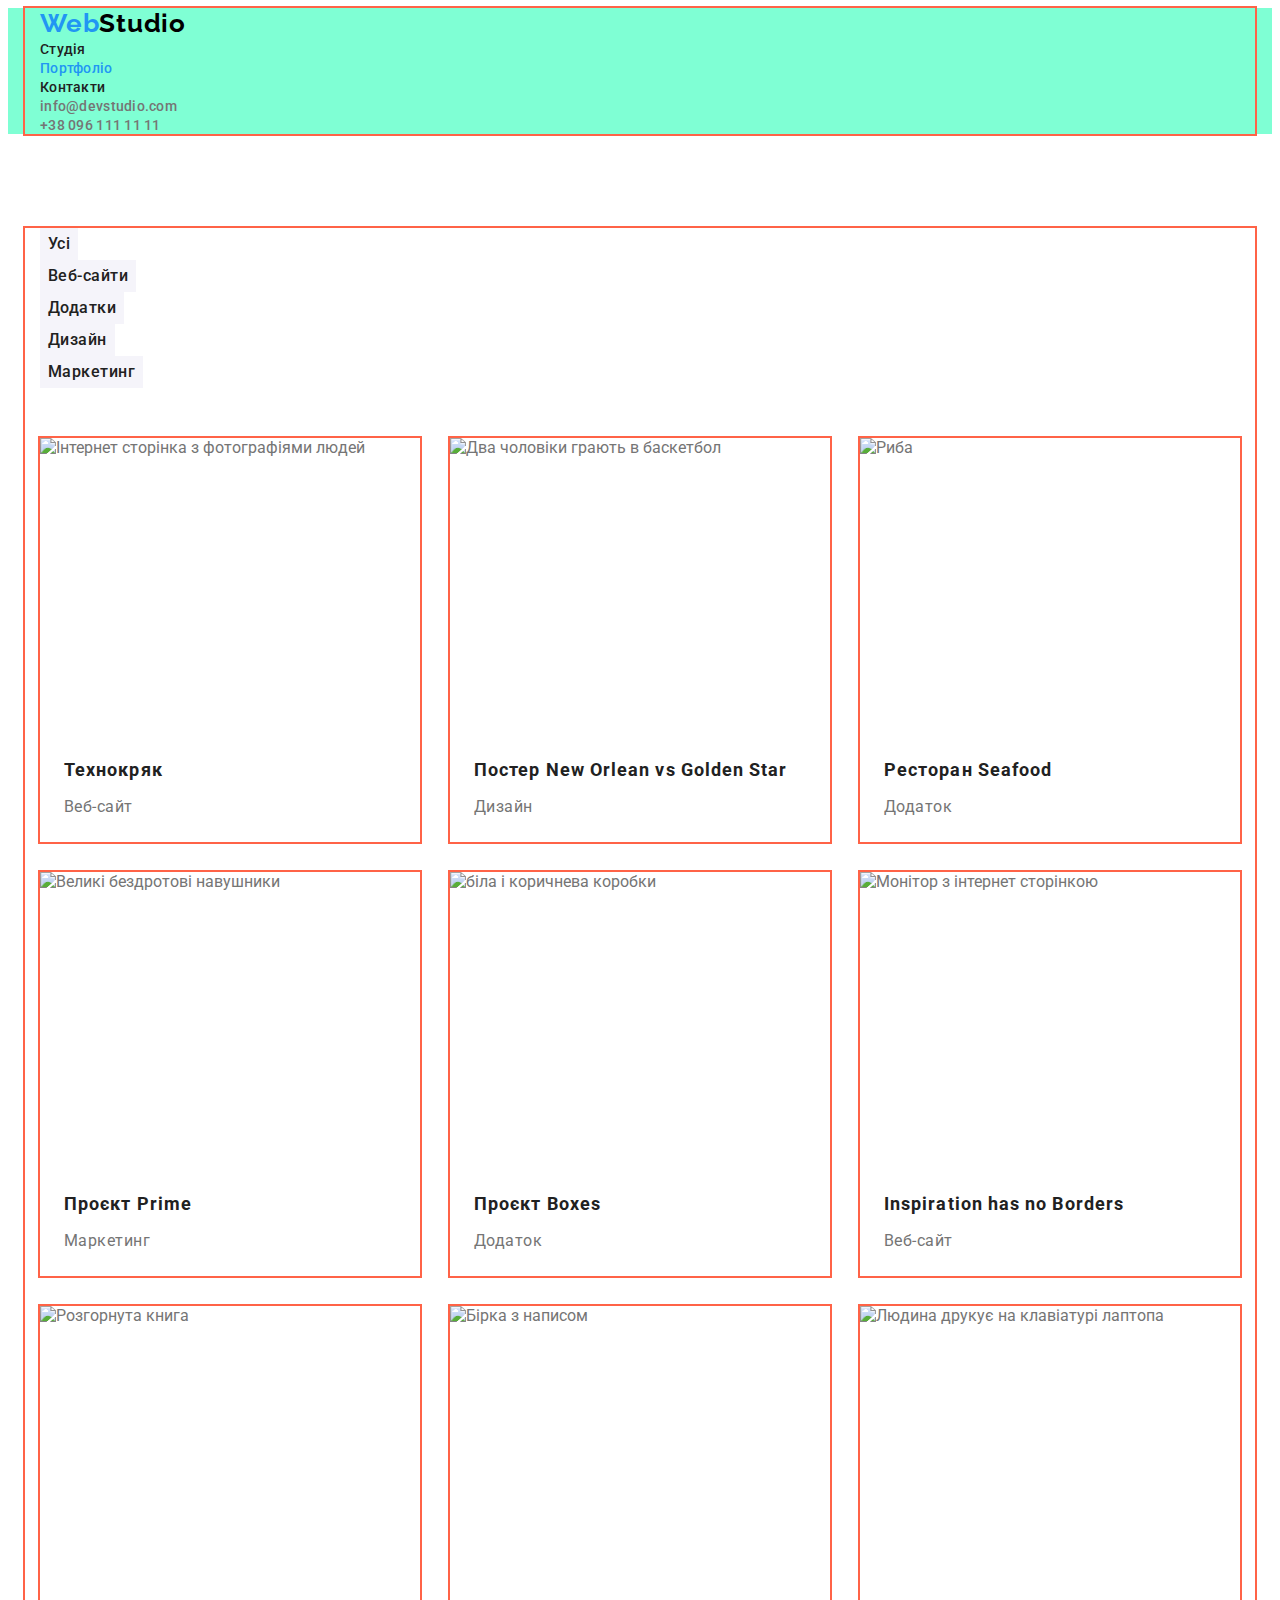
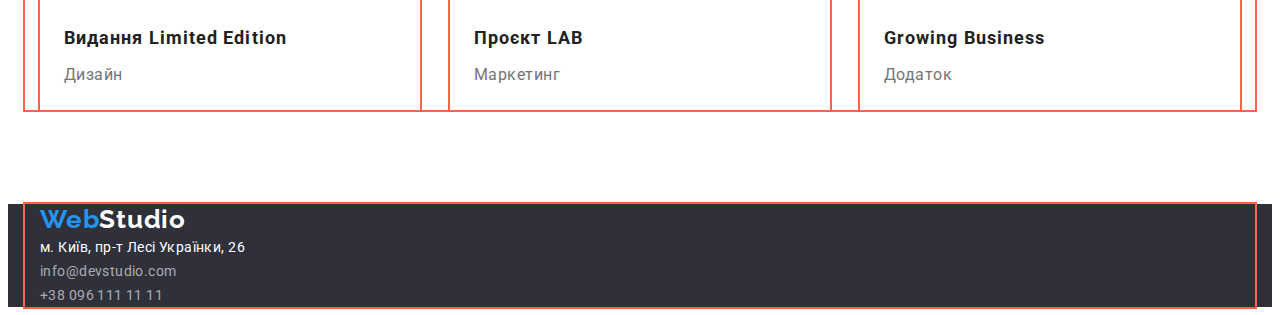
==== portfolio.html @ 8d4c9005 "adds edits" ====
<!DOCTYPE html>
<html lang="uk-UA">

<head>
    <meta charset="UTF-8" />
    <meta http-equiv="X-UA-Compatible" content="IE=edge" />
    <meta name="viewport" content="width=device-width, initial-scale=1.0" />
    <title>Document</title>
    <link rel="preconnect" href="https://fonts.googleapis.com">
    <link rel="preconnect" href="https://fonts.gstatic.com" crossorigin>
    <link
        href="https://fonts.googleapis.com/css2?family=Raleway:wght@700&family=Roboto:wght@400;500;700;900&display=swap"
        rel="stylesheet">
    <link rel="stylesheet" href="https://cdnjs.cloudflare.com/ajax/libs/modern-normalize/1.1.0/modern-normalize.min.css"
        integrity="sha512-wpPYUAdjBVSE4KJnH1VR1HeZfpl1ub8YT/NKx4PuQ5NmX2tKuGu6U/JRp5y+Y8XG2tV+wKQpNHVUX03MfMFn9Q=="
        crossorigin="anonymous" referrerpolicy="no-referrer" />
    <link rel="stylesheet" href="./css/styles.css">
</head>

<body>
    <header class="header">
        <!--Головна навігація-->
        <div class="container">
            <nav class="nav">
                <a href="./index.html" class="link logo"><span class="logo-web">Web</span><span
                        class="logo-studio">Studio</span></a>
                <ul class="list site-nav">
                    <li><a href="./index.html" class="link">Студія</a></li>
                    <li><a href="./portfolio.html" class="link current">Портфоліо</a></li>
                    <li><a href="#" class="link">Контакти</a></li>
                </ul>
            </nav>
            <!--Контактна інформація, список контактів-->
            <ul class="list contacts">
                <li><a href=" mailto:info@devstudio.com" class="link">info@devstudio.com</a></li>
                <li><a href="tel:+380961111111" class="link">+38 096 111 11 11</a></li>
            </ul>
        </div>
    </header>
    <main>
        <section class="section">
            <div class="container">
                <h1 class="visually-hidden">Приклади наших робіт</h1>
                <!-- Фільтри -->
                <ul class="list list-filtr class=" item"">
                    <li><button type="button" class="filtr">Усі</button></li>
                    <li><button type="button" class="filtr">Веб-сайти</button></li>
                    <li><button type="button" class="filtr">Додатки</button></li>
                    <li><button type="button" class="filtr">Дизайн</button></li>
                    <li><button type="button" class="filtr">Маркетинг</button></li>
                </ul>
                <!-- Приклади наших робіт -->
                <ul class="list examples">
                    <li class="item"><img src="./images/technocrack.jpg" alt="Інтернет сторінка з фотографіями людей"
                            width="370" height="294" />
                        <div class="signature">
                            <h2 class="title">Технокряк</h2>
                            <p>Веб-сайт</p>
                        </div>
                    </li>
                    <li class="item"><img src="./images/poster-basketball.jpg" alt="Два чоловіки грають в баскетбол"
                            width="370" height="294" />
                        <div class="signature">
                            <h2 class="title">Постер <span lang="en">New Orlean vs Golden Star</span></h2>
                            <p>Дизайн</p>
                        </div>
                    </li>
                    <li class="item"><img src="./images/seafood-restaurant.jpg" alt="Риба" width="370" height="294" />
                        <div class="signature">
                            <h2 class="title">Ресторан <span lang="en">Seafood</span></h2>
                            <p>Додаток</p>
                        </div>
                    </li>
                    <li class="item"><img src="./images/project-prime.jpg" alt="Великі бездротові навушники" width="370"
                            height="294" />
                        <div class="signature">
                            <h2 class="title">Проєкт <span lang="en">Prime</span></h2>
                            <p>Маркетинг</p>
                        </div>
                    </li>
                    <li class="item"><img src="./images/project-boxes.jpg" alt="біла і коричнева коробки" width="370"
                            height="294" />
                        <div class="signature">
                            <h2 class="title">Проєкт <span lang="en">Boxes</span></h2>
                            <p>Додаток</p>
                        </div>
                    </li>
                    <li class="item"><img src="./images/inspiration-has-no-borders.jpg"
                            alt="Монітор з інтернет сторінкою" width="370" height="294" />
                        <div class="signature">
                            <h2 class="title" lang="en">Inspiration has no Borders</h2>
                            <p>Веб-сайт</p>
                        </div>
                    </li>
                    <li class="item"><img src="./images/limited-edition.jpg" alt="Розгорнута книга" width="370"
                            height="294" />
                        <div class="signature">
                            <h2 class="title">Видання <span lang="en">Limited Edition</span></h2>
                            <p>Дизайн</p>
                        </div>
                    </li>
                    <li class="item"><img src="./images/lab-project.jpg" alt="Бірка з написом" width="370"
                            height="294" />
                        <div class="signature">
                            <h2 class="title">Проєкт <span lang="en">LAB</span></h2>
                            <p>Маркетинг</p>
                        </div>
                    </li>
                    <li class="item"><img src="./images/growing-business.jpg" alt="Людина друкує на клавіатурі лаптопа"
                            width="370" height="294" />
                        <div class="signature">
                            <h2 class="title" lang="en">Growing Business</h2>
                            <p>Додаток</p>
                        </div>
                    </li>
                </ul>
            </div>
        </section>
    </main>
    <!--Підвал, логотип посилання на головну, адреса, список контактів-->
    <footer class="footer">
        <div class="container"><a href="./index.html" class="link logo"><span class="logo-web">Web</span><span
                    class="logo-studio">Studio</span></a>
            <address>
                <ul class="list contacts-ft">
                    <li>
                        <a href="https://goo.gl/maps/CPtrU1FHBa2aNyZL9" target="_blank"
                            rel="noopener noreferrer nofollow" class="link address">м. Київ,
                            пр-т Лесі Українки, 26</a>
                    </li>
                    <li><a href="mailto:info@devstudio.com" class="link">info@devstudio.com</a></li>
                    <li><a href="tel:+380961111111" class="link">+38 096 111 11 11</a></li>
                </ul>
            </address>
        </div>
    </footer>
</body>

</html>
---- css/styles.css ----
/*Колір заголовків #212121
Основний колір тексту тексту #757575
Чорний лого #000000
Бірюзовий #2196F3
Білий #FFFFFF
Колір тексту в футері телефон і мило
rgba(255, 255, 255, 0.6);
Колір фону хедера #FFFFFF
Колір фону блока герой #2F303A
Основний колір фону #F5F5F5 
Колір фону наша команда #F5F4FA
Колір фону футер #2F303A
*/
/* Які сімейства шпифту:
font-family: 'Raleway', sans-serif;
font-family: 'Roboto', sans-serif; */

:root {
  --main-text-color: #757575;
  --turquoise-color: #2196f3;
  --nav-title-color: #212121;
  --tel-mail-footer-col: rgba(255, 255, 255, 0.6);
  --white-color: #ffffff;
  --black-color: #000000;
  --dark-color: #2f303a;
  --section-light-color: #f5f4fa;
  --button-active-color: #188ce8;
  --card-set-gap: 30px;
}
body {
  font-family: 'Roboto', sans-serif;
  color: var(--main-text-color);
  background-color: var(--white-color);
}
h1,
h2,
h3,
h4,
h5,
h6,
p {
  margin-top: 0;
  margin-bottom: 0;
}
.list {
  list-style: none;
  padding-left: 0;
  margin: 0;
}
.link {
  text-decoration: none;
  color: inherit;
}
img {
  display: block;
  max-width: 100%;
  height: auto;
}
.visually-hidden {
  position: absolute;
  white-space: nowrap;
  width: 1px;
  height: 1px;
  overflow: hidden;
  border: 0;
  padding: 0;
  clip: rect(0 0 0 0);
  clip-path: inset(50%);
  margin: -1px;
}
.container {
  width: 1200px;
  padding-left: 15px;
  padding-right: 15px;
  margin-left: auto;
  margin-right: auto;
  outline: 2px solid tomato;
}

/* Хедер */
.nav .logo-web {
  color: var(--turquoise-color);
}
.nav .logo-studio {
  color: var(--black-color);
}
.logo {
  font-family: 'Raleway', sans-serif;
  font-weight: 700;
  font-size: 26px;
  line-height: calc(31 / 26);
  letter-spacing: 0.03em;
}
.site-nav .link {
  font-weight: 500;
  font-size: 14px;
  line-height: calc(16 / 14);
  letter-spacing: 0.02em;
  color: var(--nav-title-color);
}
.nav .link:hover,
.nav .link:focus {
  color: var(--turquoise-color);
}
.nav .link.current {
  color: var(--turquoise-color);
}
.contacts .link {
  font-weight: 500;
  font-size: 14px;
  line-height: calc(16 / 14);
  letter-spacing: 0.02em;
  color: var(--main-text-color);
}
.contacts .link:hover,
.contacts .link:focus {
  color: var(--turquoise-color);
}
.header {
  background-color: aquamarine;
}
/* Hero */
.hero .title {
  margin-bottom: 30px;
  font-weight: 900;
  font-size: 44px;
  line-height: calc(60 / 44);
  letter-spacing: 0.06em;
  text-transform: uppercase;
  color: var(--white-color);
}
.hero {
  text-align: center;
  background-color: var(--dark-color);
}

/* Кнопка */
.button {
  font-family: inherit;
  font-weight: 700;
  font-size: 16px;
  line-height: calc(30 / 16);
  letter-spacing: 0.06em;
  border-color: transparent;
  cursor: pointer;
  box-shadow: 0px 4px 4px rgba(0, 0, 0, 0.15);
  border-radius: 4px;
  color: var(--white-color);
  background-color: var(--turquoise-color);
}
.button:hover,
.button:focus {
  background-color: var(--button-active-color);
}

/* Фільтри */
.filtr {
  font-family: inherit;
  font-weight: 500;
  font-size: 16px;
  line-height: calc(26 / 16);
  border-color: transparent;
  cursor: pointer;
  letter-spacing: 0.03em;
  color: var(--nav-title-color);
  background-color: var(--section-light-color);
}
.filtr:hover,
.filtr:focus {
  color: var(--white-color);
  background-color: var(--turquoise-color);
}

/* Секції */
.section {
  padding-top: 94px;
  padding-bottom: 94px;
}
.section .title {
  font-weight: 700;
  font-size: 36px;
  line-height: calc(42 / 36);
  letter-spacing: 0.03em;
  color: var(--nav-title-color);
}
.our-strengths {
  background-color: bisque;
}
.strengths .title {
  margin-bottom: 10px;
  font-size: 14px;
  line-height: calc(16 / 14);
  letter-spacing: 0.03em;
  text-transform: uppercase;
}
.strengths p {
  font-size: 14px;
  line-height: calc(24 / 14);
  letter-spacing: 0.03em;
}
.foto {
  display: flex;
  flex-wrap: wrap;
  margin-top: calc(-1 * var(--card-set-gap));
  margin-left: calc(-1 * var(--card-set-gap));
}
.foto .item {
  margin-top: var(--card-set-gap);
  margin-left: var(--card-set-gap);
  flex-basis: calc(100% / 3 - var(--card-set-gap));
  outline: 2px solid tomato;
}
.we-do {
  background-color: coral;
}
.section.we-do {
  padding-top: 0;
}
.we-do .title {
  margin-bottom: 50px;
}

.team {
  display: flex;
  flex-wrap: wrap;
  margin-top: calc(-1 * var(--card-set-gap));
  margin-left: calc(-1 * var(--card-set-gap));
}
.team .item {
  margin-top: var(--card-set-gap);
  margin-left: var(--card-set-gap);
  flex-basis: calc(100% / 4 - var(--card-set-gap));
  outline: 2px solid tomato;
}
.team .title {
  margin-bottom: 10px;
  font-weight: 500;
  font-size: 16px;
  line-height: calc(19 / 16);
  text-align: center;
}
.team p {
  font-size: 16px;
  line-height: 19px;
  letter-spacing: 0.03em;
  text-align: center;
}
.bg-white {
  padding: 30px;
  background-color: var(--white-color);
  border-radius: 0px 0px 4px 4px;
  box-shadow: 0px 1px 3px rgba(0, 0, 0, 0.12), 0px 1px 1px rgba(0, 0, 0, 0.14),
    0px 2px 1px rgba(0, 0, 0, 0.2);
}
.team img {
  box-shadow: 0px 1px 3px rgba(0, 0, 0, 0.12), 0px 1px 1px rgba(0, 0, 0, 0.14),
    0px 2px 1px rgba(0, 0, 0, 0.2);
}
.team-team {
  margin-bottom: 50px;
}
.our-team {
  background-color: var(--section-light-color);
}
.list-filtr {
  margin-bottom: 50px;
}
.examples {
  display: flex;
  flex-wrap: wrap;
  margin-top: calc(-1 * var(--card-set-gap));
  margin-left: calc(-1 * var(--card-set-gap));
}
.examples .item {
  margin-top: var(--card-set-gap);
  margin-left: var(--card-set-gap);
  flex-basis: calc(100% / 3 - var(--card-set-gap));
  outline: 2px solid tomato;
}
.examples .title {
  margin-bottom: 4px;
  font-size: 18px;
  line-height: calc(36 / 18);
  letter-spacing: 0.06em;
}
.examples p {
  font-size: 16px;
  line-height: calc(30 / 16);
  letter-spacing: 0.03em;
}
.signature {
  padding: 20px 24px;
}
/* footer */
.footer .logo-web {
  color: var(--turquoise-color);
}
.footer .logo-studio {
  color: var(--white-color);
}
.contacts-ft .link {
  color: var(--tel-mail-footer-col);
  font-size: 14px;
  line-height: calc(24 / 14);
  letter-spacing: 0.03em;
  font-style: normal;
}
.contacts-ft .address {
  color: var(--white-color);
}
.contacts-ft .link:hover,
.contacts-ft .link:focus {
  color: var(--turquoise-color);
}
.footer {
  background-color: var(--dark-color);
}
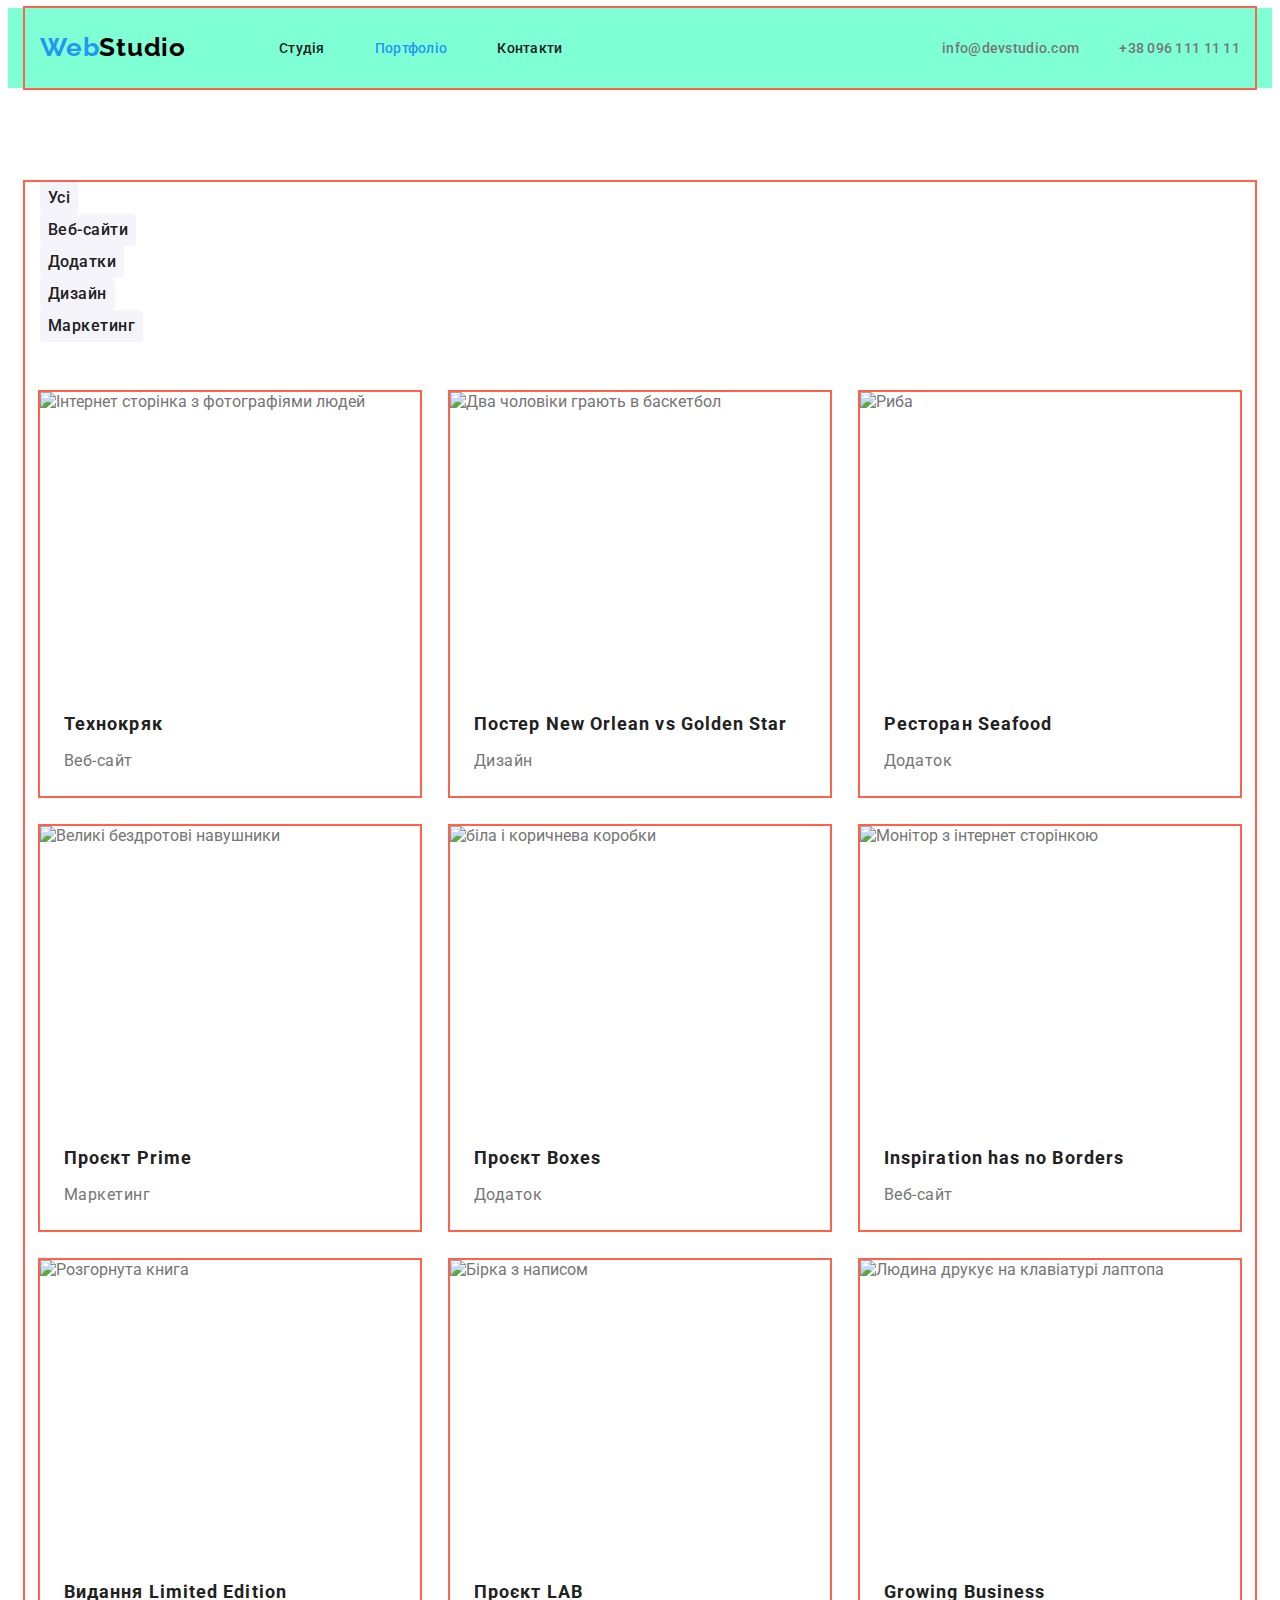
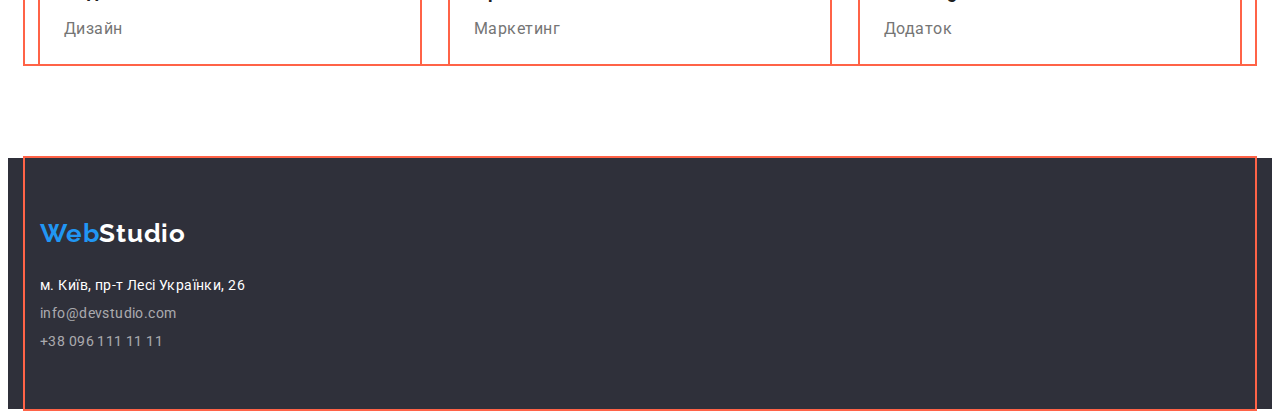
==== commit ed91e1dc: "adds footer and header" ====
--- a/portfolio.html
+++ b/portfolio.html
@@ -20,20 +20,20 @@
 <body>
     <header class="header">
         <!--Головна навігація-->
-        <div class="container">
+        <div class="container main-nav">
             <nav class="nav">
                 <a href="./index.html" class="link logo"><span class="logo-web">Web</span><span
                         class="logo-studio">Studio</span></a>
                 <ul class="list site-nav">
-                    <li><a href="./index.html" class="link">Студія</a></li>
-                    <li><a href="./portfolio.html" class="link current">Портфоліо</a></li>
-                    <li><a href="#" class="link">Контакти</a></li>
+                    <li class="item"><a href="./index.html" class="link">Студія</a></li>
+                    <li class="item"><a href="./portfolio.html" class="link current">Портфоліо</a></li>
+                    <li class="item"><a href="#" class="link">Контакти</a></li>
                 </ul>
             </nav>
             <!--Контактна інформація, список контактів-->
             <ul class="list contacts">
-                <li><a href=" mailto:info@devstudio.com" class="link">info@devstudio.com</a></li>
-                <li><a href="tel:+380961111111" class="link">+38 096 111 11 11</a></li>
+                <li class="item"><a href=" mailto:info@devstudio.com" class="link">info@devstudio.com</a></li>
+                <li class="item"><a href="tel:+380961111111" class="link">+38 096 111 11 11</a></li>
             </ul>
         </div>
     </header>
@@ -42,14 +42,14 @@
             <div class="container">
                 <h1 class="visually-hidden">Приклади наших робіт</h1>
                 <!-- Фільтри -->
-                <ul class="list list-filtr class=" item"">
+                <ul class="list list-filtr item">
                     <li><button type="button" class="filtr">Усі</button></li>
                     <li><button type="button" class="filtr">Веб-сайти</button></li>
                     <li><button type="button" class="filtr">Додатки</button></li>
                     <li><button type="button" class="filtr">Дизайн</button></li>
                     <li><button type="button" class="filtr">Маркетинг</button></li>
                 </ul>
-                <!-- Приклади наших робіт -->
+                <!-- Секція приклади наших робіт -->
                 <ul class="list examples">
                     <li class="item"><img src="./images/technocrack.jpg" alt="Інтернет сторінка з фотографіями людей"
                             width="370" height="294" />
@@ -123,13 +123,13 @@
                     class="logo-studio">Studio</span></a>
             <address>
                 <ul class="list contacts-ft">
-                    <li>
+                    <li class="item">
                         <a href="https://goo.gl/maps/CPtrU1FHBa2aNyZL9" target="_blank"
                             rel="noopener noreferrer nofollow" class="link address">м. Київ,
                             пр-т Лесі Українки, 26</a>
                     </li>
-                    <li><a href="mailto:info@devstudio.com" class="link">info@devstudio.com</a></li>
-                    <li><a href="tel:+380961111111" class="link">+38 096 111 11 11</a></li>
+                    <li class="item"><a href="mailto:info@devstudio.com" class="link">info@devstudio.com</a></li>
+                    <li class="item"><a href="tel:+380961111111" class="link">+38 096 111 11 11</a></li>
                 </ul>
             </address>
         </div>
--- a/css/styles.css
+++ b/css/styles.css
@@ -74,10 +74,11 @@
   padding-right: 15px;
   margin-left: auto;
   margin-right: auto;
+
   outline: 2px solid tomato;
 }
 
-/* Хедер */
+/* Header */
 .nav .logo-web {
   color: var(--turquoise-color);
 }
@@ -91,7 +92,34 @@
   line-height: calc(31 / 26);
   letter-spacing: 0.03em;
 }
+.main-nav {
+  display: flex;
+  align-items: center;
+}
+.nav {
+  display: flex;
+}
+.nav .logo {
+  display: block;
+  padding-top: 24px;
+  padding-bottom: 25px;
+  margin-right: 93px;
+}
+.site-nav {
+  display: flex;
+}
+/* .site-nav .item {
+  outline: 1px solid tomato;
+  background-color: tomato;
+} */
+.site-nav .item:not(:last-child) {
+  margin-right: 50px;
+}
 .site-nav .link {
+  display: block;
+  padding-top: 32px;
+  padding-bottom: 32px;
+
   font-weight: 500;
   font-size: 14px;
   line-height: calc(16 / 14);
@@ -105,7 +133,18 @@
 .nav .link.current {
   color: var(--turquoise-color);
 }
+.contacts {
+  display: flex;
+  margin-left: auto;
+}
+.contacts .item:not(:last-child) {
+  margin-right: 40px;
+}
 .contacts .link {
+  display: block;
+  padding-top: 32px;
+  padding-bottom: 32px;
+
   font-weight: 500;
   font-size: 14px;
   line-height: calc(16 / 14);
@@ -119,9 +158,11 @@
 .header {
   background-color: aquamarine;
 }
+
 /* Hero */
 .hero .title {
   margin-bottom: 30px;
+
   font-weight: 900;
   font-size: 44px;
   line-height: calc(60 / 44);
@@ -153,7 +194,124 @@
   background-color: var(--button-active-color);
 }
 
+/* Секція наші сильні якості */
+.section {
+  padding-top: 94px;
+  padding-bottom: 94px;
+}
+.section .title {
+  font-weight: 700;
+  font-size: 36px;
+  line-height: calc(42 / 36);
+  letter-spacing: 0.03em;
+  color: var(--nav-title-color);
+}
+.our-strengths {
+  background-color: bisque;
+}
+.strengths .title {
+  margin-bottom: 10px;
+
+  font-size: 14px;
+  line-height: calc(16 / 14);
+  letter-spacing: 0.03em;
+  text-transform: uppercase;
+}
+.strengths p {
+  font-size: 14px;
+  line-height: calc(24 / 14);
+  letter-spacing: 0.03em;
+}
+.strengths {
+  display: flex;
+  flex-wrap: wrap;
+  margin-top: calc(-1 * var(--card-set-gap));
+  margin-left: calc(-1 * var(--card-set-gap));
+}
+.strengths .item {
+  margin-top: var(--card-set-gap);
+  margin-left: var(--card-set-gap);
+  flex-basis: calc(100% / 4 - var(--card-set-gap));
+
+  outline: 2px solid tomato;
+}
+
+/* Секція чим ми займаємося */
+.foto {
+  display: flex;
+  flex-wrap: wrap;
+  margin-top: calc(-1 * var(--card-set-gap));
+  margin-left: calc(-1 * var(--card-set-gap));
+}
+.foto .item {
+  margin-top: var(--card-set-gap);
+  margin-left: var(--card-set-gap);
+  flex-basis: calc(100% / 3 - var(--card-set-gap));
+
+  outline: 2px solid tomato;
+}
+.we-do {
+  background-color: coral;
+}
+.section.we-do {
+  padding-top: 0;
+}
+.we-do .title {
+  margin-bottom: 50px;
+  text-align: center;
+}
+
+/* Секція Наша команда */
+.team {
+  display: flex;
+  flex-wrap: wrap;
+  margin-top: calc(-1 * var(--card-set-gap));
+  margin-left: calc(-1 * var(--card-set-gap));
+}
+.team .item {
+  margin-top: var(--card-set-gap);
+  margin-left: var(--card-set-gap);
+  flex-basis: calc(100% / 4 - var(--card-set-gap));
+
+  overflow: hidden;
+  box-shadow: 0px 1px 3px rgba(0, 0, 0, 0.12), 0px 1px 1px rgba(0, 0, 0, 0.14),
+    0px 2px 1px rgba(0, 0, 0, 0.2);
+  border-radius: 0px 0px 4px 4px;
+  outline: 2px solid tomato;
+}
+.team .title {
+  margin-bottom: 10px;
+
+  font-weight: 500;
+  font-size: 16px;
+  line-height: calc(19 / 16);
+  text-align: center;
+}
+.team p {
+  font-size: 16px;
+  line-height: 19px;
+  letter-spacing: 0.03em;
+  text-align: center;
+}
+.card {
+  padding: 30px;
+
+  background-color: var(--white-color);
+}
+.team-team {
+  margin-bottom: 50px;
+}
+.our-team .team-team {
+  text-align: center;
+}
+.our-team {
+  background-color: var(--section-light-color);
+}
+
 /* Фільтри */
+.list-filtr {
+  margin-bottom: 50px;
+}
 .filtr {
   font-family: inherit;
   font-weight: 500;
@@ -164,107 +322,17 @@
   letter-spacing: 0.03em;
   color: var(--nav-title-color);
   background-color: var(--section-light-color);
+  border-radius: 4px;
 }
 .filtr:hover,
 .filtr:focus {
   color: var(--white-color);
   background-color: var(--turquoise-color);
-}
-
-/* Секції */
-.section {
-  padding-top: 94px;
-  padding-bottom: 94px;
-}
-.section .title {
-  font-weight: 700;
-  font-size: 36px;
-  line-height: calc(42 / 36);
-  letter-spacing: 0.03em;
-  color: var(--nav-title-color);
-}
-.our-strengths {
-  background-color: bisque;
-}
-.strengths .title {
-  margin-bottom: 10px;
-  font-size: 14px;
-  line-height: calc(16 / 14);
-  letter-spacing: 0.03em;
-  text-transform: uppercase;
-}
-.strengths p {
-  font-size: 14px;
-  line-height: calc(24 / 14);
-  letter-spacing: 0.03em;
-}
-.foto {
-  display: flex;
-  flex-wrap: wrap;
-  margin-top: calc(-1 * var(--card-set-gap));
-  margin-left: calc(-1 * var(--card-set-gap));
-}
-.foto .item {
-  margin-top: var(--card-set-gap);
-  margin-left: var(--card-set-gap);
-  flex-basis: calc(100% / 3 - var(--card-set-gap));
-  outline: 2px solid tomato;
-}
-.we-do {
-  background-color: coral;
-}
-.section.we-do {
-  padding-top: 0;
-}
-.we-do .title {
-  margin-bottom: 50px;
-}
-
-.team {
-  display: flex;
-  flex-wrap: wrap;
-  margin-top: calc(-1 * var(--card-set-gap));
-  margin-left: calc(-1 * var(--card-set-gap));
-}
-.team .item {
-  margin-top: var(--card-set-gap);
-  margin-left: var(--card-set-gap);
-  flex-basis: calc(100% / 4 - var(--card-set-gap));
-  outline: 2px solid tomato;
-}
-.team .title {
-  margin-bottom: 10px;
-  font-weight: 500;
-  font-size: 16px;
-  line-height: calc(19 / 16);
-  text-align: center;
-}
-.team p {
-  font-size: 16px;
-  line-height: 19px;
-  letter-spacing: 0.03em;
-  text-align: center;
-}
-.bg-white {
-  padding: 30px;
-  background-color: var(--white-color);
-  border-radius: 0px 0px 4px 4px;
-  box-shadow: 0px 1px 3px rgba(0, 0, 0, 0.12), 0px 1px 1px rgba(0, 0, 0, 0.14),
-    0px 2px 1px rgba(0, 0, 0, 0.2);
-}
-.team img {
-  box-shadow: 0px 1px 3px rgba(0, 0, 0, 0.12), 0px 1px 1px rgba(0, 0, 0, 0.14),
-    0px 2px 1px rgba(0, 0, 0, 0.2);
-}
-.team-team {
-  margin-bottom: 50px;
-}
-.our-team {
-  background-color: var(--section-light-color);
-}
-.list-filtr {
-  margin-bottom: 50px;
-}
+  box-shadow: 0px 3px 1px rgba(0, 0, 0, 0.1), 0px 1px 2px rgba(0, 0, 0, 0.08),
+    0px 2px 2px rgba(0, 0, 0, 0.12);
+}
+
+/* Секція приклади наших робіт */
 .examples {
   display: flex;
   flex-wrap: wrap;
@@ -275,10 +343,12 @@
   margin-top: var(--card-set-gap);
   margin-left: var(--card-set-gap);
   flex-basis: calc(100% / 3 - var(--card-set-gap));
+
   outline: 2px solid tomato;
 }
 .examples .title {
   margin-bottom: 4px;
+
   font-size: 18px;
   line-height: calc(36 / 18);
   letter-spacing: 0.06em;
@@ -291,6 +361,7 @@
 .signature {
   padding: 20px 24px;
 }
+
 /* footer */
 .footer .logo-web {
   color: var(--turquoise-color);
@@ -299,11 +370,11 @@
   color: var(--white-color);
 }
 .contacts-ft .link {
+  font-size: 14px;
+  line-height: calc(16 / 14);
+  letter-spacing: 0.03em;
+  font-style: normal;
   color: var(--tel-mail-footer-col);
-  font-size: 14px;
-  line-height: calc(24 / 14);
-  letter-spacing: 0.03em;
-  font-style: normal;
 }
 .contacts-ft .address {
   color: var(--white-color);
@@ -315,3 +386,17 @@
 .footer {
   background-color: var(--dark-color);
 }
+.footer .container {
+  padding-top: 60px;
+  padding-bottom: 60px;
+}
+.footer .logo {
+  display: inline-block;
+  margin-bottom: 28px;
+}
+.contacts-ft .item:not(:last-child) {
+  margin-bottom: 12px;
+}
+.contacts-ft .item {
+  display: flex;
+}
